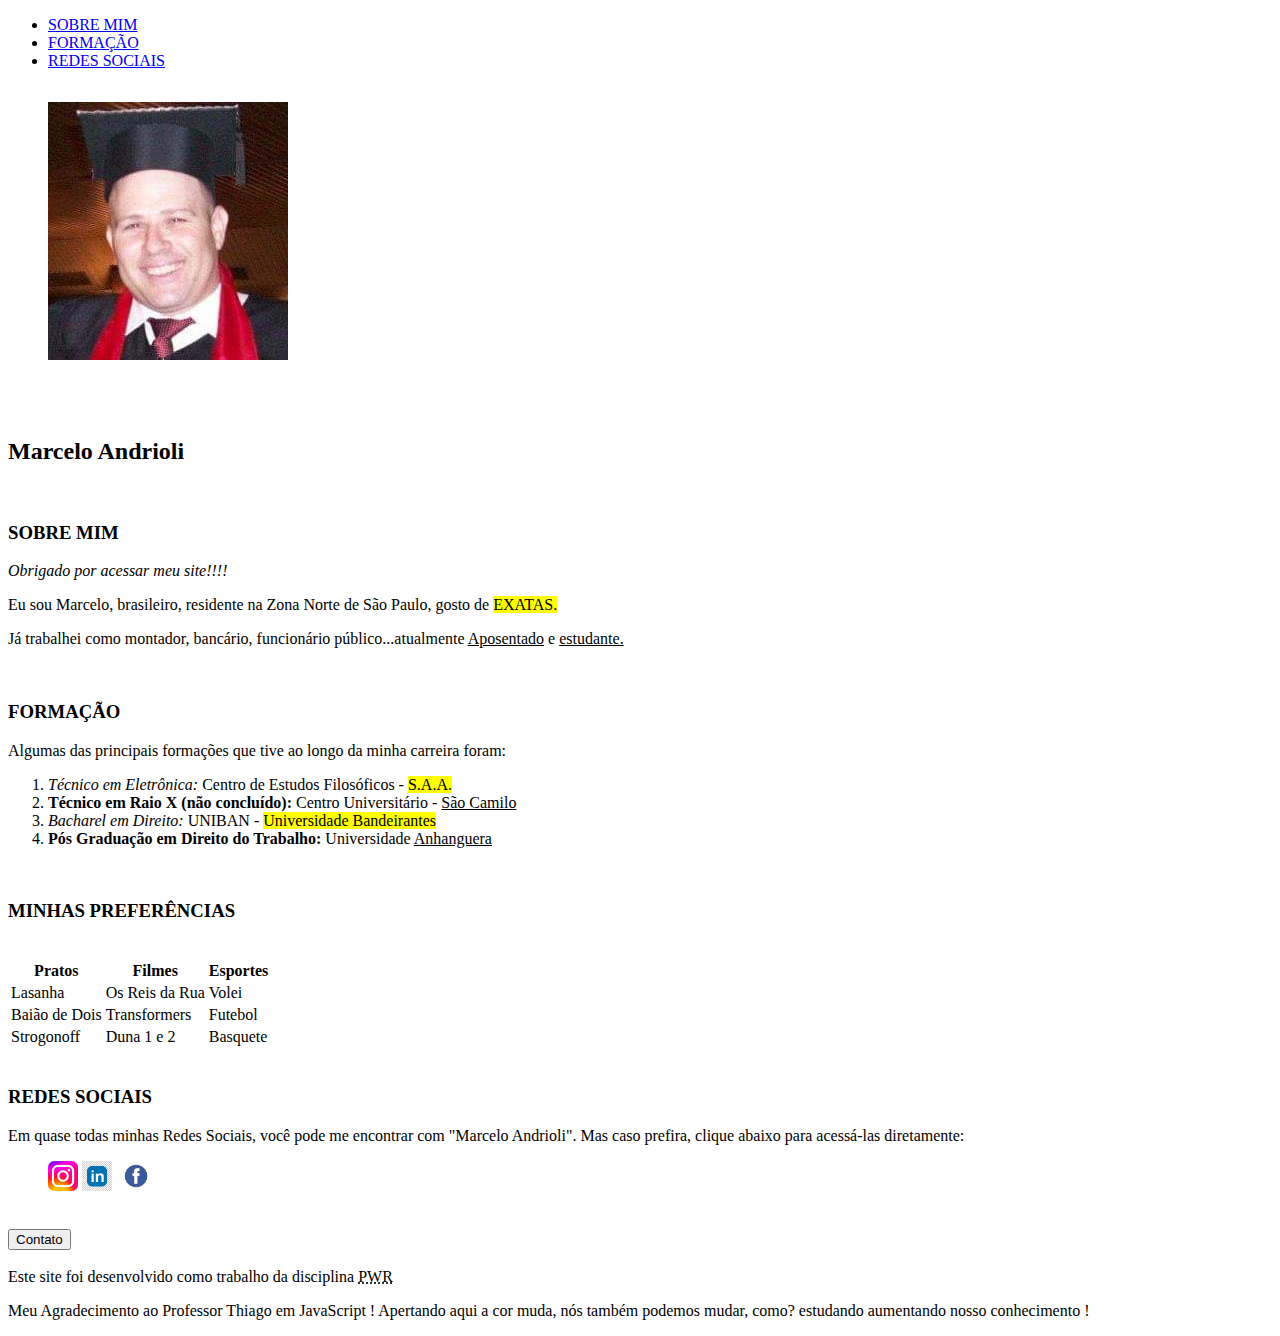
==== index.html @ a62c6e6f "Add files via upload" ====
<!DOCTYPE html>
<html lang="pt-br">
<head>
    <meta charset="UTF-8">
    <meta name="viewport" content="width=device-width, initial-scale=1.0">
    <link rel="stylesheet" href="./styleport.css">
    <script type="text/javascript" src="MeuSitePortifolio.js"></script>
    <title>Meu site de Portfólio</title>

</head>
<body>
   <div>    
       <nav id="Menu">

           <ul> 

               <li><a href="#SOBRE MIM">SOBRE MIM</a></li>

               <li><a href="#FORMAÇÃO">FORMAÇÃO</a></li>

               <li><a href="#MINHAS PREFERÊNCIAS">REDES SOCIAIS</a></li>
        
           </ul>
       </nav>
   </div>
    <div>
        <h1> 
        <figure>
                <img src="Foto 3.jpg" alt="Minha Foto" id="Foto"> 
        </figure>
       
        </h1> 
    </div>
    <br>
    <h2>Marcelo Andrioli</h2>
    <br>
 <div>
        <h3 id="SOBRE MIM">SOBRE MIM</h3>
        <p><em>Obrigado por acessar meu site!!!!</em></p>
        <p>Eu sou Marcelo, brasileiro, residente na Zona Norte de São Paulo, gosto de <mark> EXATAS.</mark></p>
        <p>Já trabalhei como montador, bancário, funcionário público...atualmente <ins>Aposentado</ins> e <ins>estudante.</ins> </p>
        <br>
        <h3 id="FORMAÇÃO">FORMAÇÃO</h3>
        <p>Algumas das principais formações que tive ao longo da minha carreira foram:</p>
        <p><ol>
        <li><em>Técnico em Eletrônica:</em> Centro de Estudos Filosóficos - <mark>S.A.A.</mark></li>
        <li> <strong>Técnico em Raio X (não concluído):</strong> Centro Universitário - <ins>São Camilo</ins> </li>
        <li><em>Bacharel em Direito:</em> UNIBAN - <mark>Universidade Bandeirantes</mark> </li>
        <li> <strong>Pós Graduação em Direito do Trabalho:</strong> Universidade <ins>Anhanguera</ins> </li>
        </ol>
        </p>
        <br>
        <h3 id="MINHAS PREFERÊNCIAS">MINHAS PREFERÊNCIAS</h3>
        <br>
        <table>
            <tr>
                <th>Pratos </th>
                <th>Filmes </th>
                <th>Esportes</th>
            </tr>
            <tr>
                <td>Lasanha</td>
                <td>Os Reis da Rua</td>
                <td>Volei</td>
            </tr>
            <tr>
                <td>Baião de Dois</td>
                <td>Transformers</td>
                <td>Futebol</td>
            </tr>
            <tr>
                <td>Strogonoff</td>
                <td>Duna 1 e 2</td>
                <td>Basquete</td>
            </tr>
        
        </table>
    
        <br>
        <h3>REDES SOCIAIS</h3>
        <P>Em quase todas minhas Redes Sociais, você pode me encontrar com "Marcelo Andrioli". Mas caso prefira, clique abaixo para acessá-las diretamente:</P>
        <SECtion>
            <p> 
        
                <figure>
                <a href="https://www.instagram.com/marceloandrioli50/"><img src="Instagram.jpeg" width="30" ></a>
                <a href="https://www.linkedin.com/in/marcelo-andrioli-4570666a/"><img src="linkedin.png" width="30"></a>
                <a href="https://www.facebook.com/AndrioliSilva/"><img src="Facebook.jpeg" width="40"></a>
                </figure>  
            </p>
        </SECtion>
        <br>
</div>

                <a href="Contato.html"><button class="meuBotao">Contato</button></a>

            <br>
            <br>
        <article>Este site foi desenvolvido como trabalho da disciplina <abbr title="Programação Web Responsiva">PWR</abbr></article>
        <p id="magico" onmousedown="apertar()" onmouseup="soltar()">Meu Agradecimento ao Professor Thiago em JavaScript ! Apertando aqui a cor muda, nós também podemos mudar, como? estudando aumentando nosso conhecimento !</p>
</body>
</html>
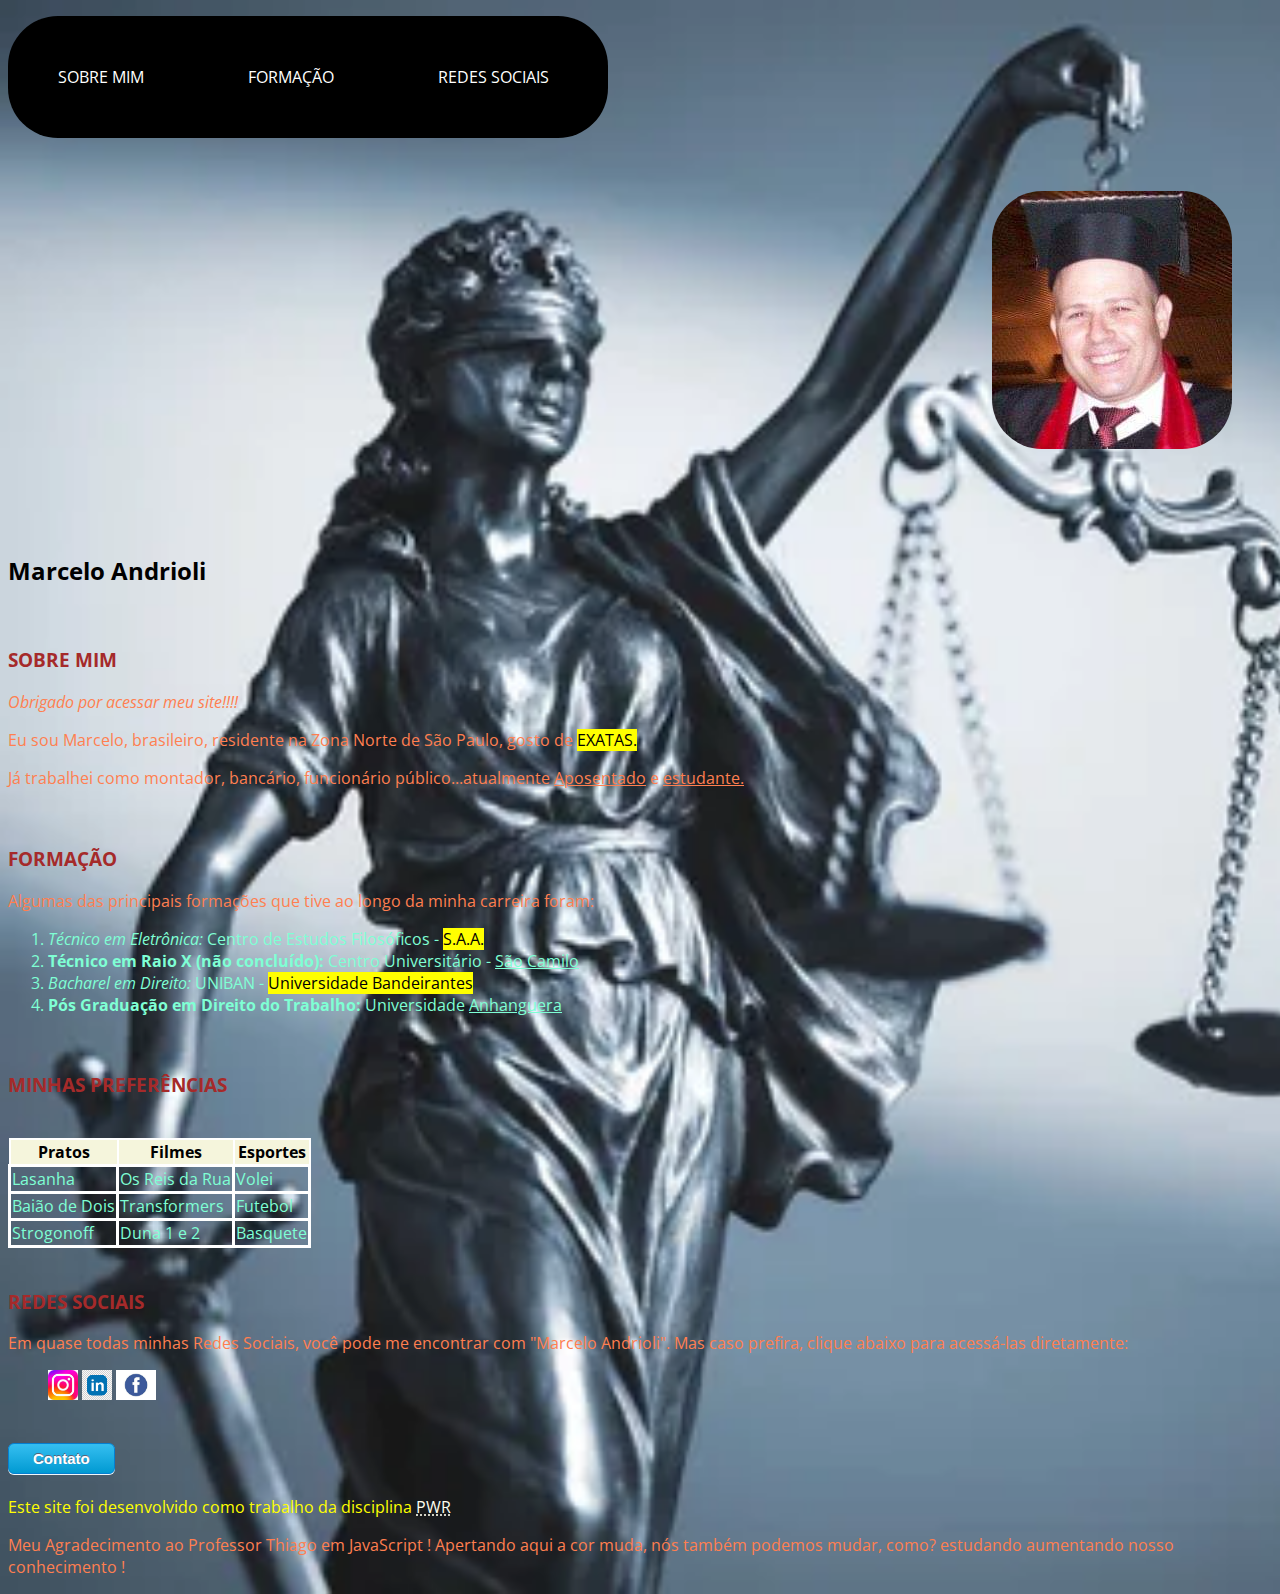
==== commit b15ab999: "Update index.html" ====
--- a/index.html
+++ b/index.html
@@ -3,8 +3,8 @@
 <head>
     <meta charset="UTF-8">
     <meta name="viewport" content="width=device-width, initial-scale=1.0">
-    <link rel="stylesheet" href="./styleport.css">
-    <script type="text/javascript" src="MeuSitePortifolio.js"></script>
+    <link rel="stylesheet" href="styleindex.css">
+    <script type="text/javascript" src="IndexJava.js"></script>
     <title>Meu site de Portfólio</title>
 
 </head>
--- a/styleindex.css
+++ b/styleindex.css
@@ -0,0 +1,105 @@
+@import url('https://fonts.googleapis.com/css2?family=Open+Sans:ital,wght@0,300..800;1,300..800&display=swap');
+
+
+body {
+    background-color: black;
+    background-image: url(Justiça.jpg);
+    background-size: cover ;
+    background-repeat: no-repeat;
+    font-family: "Open Sans", sans-serif;
+    }
+
+h1 {color: black;
+    display: flex;
+    justify-content: right;
+}
+
+h2 {color:black;}
+
+h3 { color: brown;
+    
+}
+
+p {color: coral;}
+li{color: aquamarine;}
+
+#Foto {
+    border-radius: 50px; 
+    margin: right 20px;
+}
+article{color: yellow;}
+
+abbr{color: ivory;}
+
+
+#Menu ul{
+    max-width: 600px;
+    padding: 0%;
+    background-color: black;
+    border-radius: 50px;
+}
+
+#Menu ul li {
+    display: inline-block;
+    color: white;
+    padding: 30px;  
+    
+}
+
+#Menu ul li a {
+    display: inline-block;
+    padding: 20px;
+    text-decoration: none;
+    transition: background .4s;
+}
+
+nav ul li a:hover,
+nav ul li a.active{
+    background-color: aqua; 
+        
+}
+
+
+th{ color: black;
+    border: 2px solid white;
+    border-collapse: collapse;
+    background-position: center;
+    background-color: beige ;
+}
+td{ color:aquamarine;
+    border: solid white;
+    border-collapse: collapse;
+}
+
+table{border: 2px solid white;
+    border-collapse: collapse;
+}
+
+a{
+    color: white;
+}
+
+.meuBotao {
+    box-shadow: 0px 1px 0px 0px #f0f7fa;
+    background:linear-gradient(to bottom, #33bdef 5%, #019ad2 100%);
+    background-color:#33bdef;
+    border-radius:6px;
+    border:1px solid #057fd0;
+    display:inline-block;
+    cursor:pointer;
+    color:#ffffff;
+    font-family:Arial;
+    font-size:15px;
+    font-weight:bold;
+    padding:6px 24px;
+    text-decoration:none;
+    text-shadow:0px -1px 0px #5b6178;
+}
+.meuBotao:hover {
+    background:linear-gradient(to bottom, #019ad2 5%, #33bdef 100%);
+    background-color:#019ad2;
+}
+.meuBotao:active {
+    position:relative;
+    top:1px;
+}